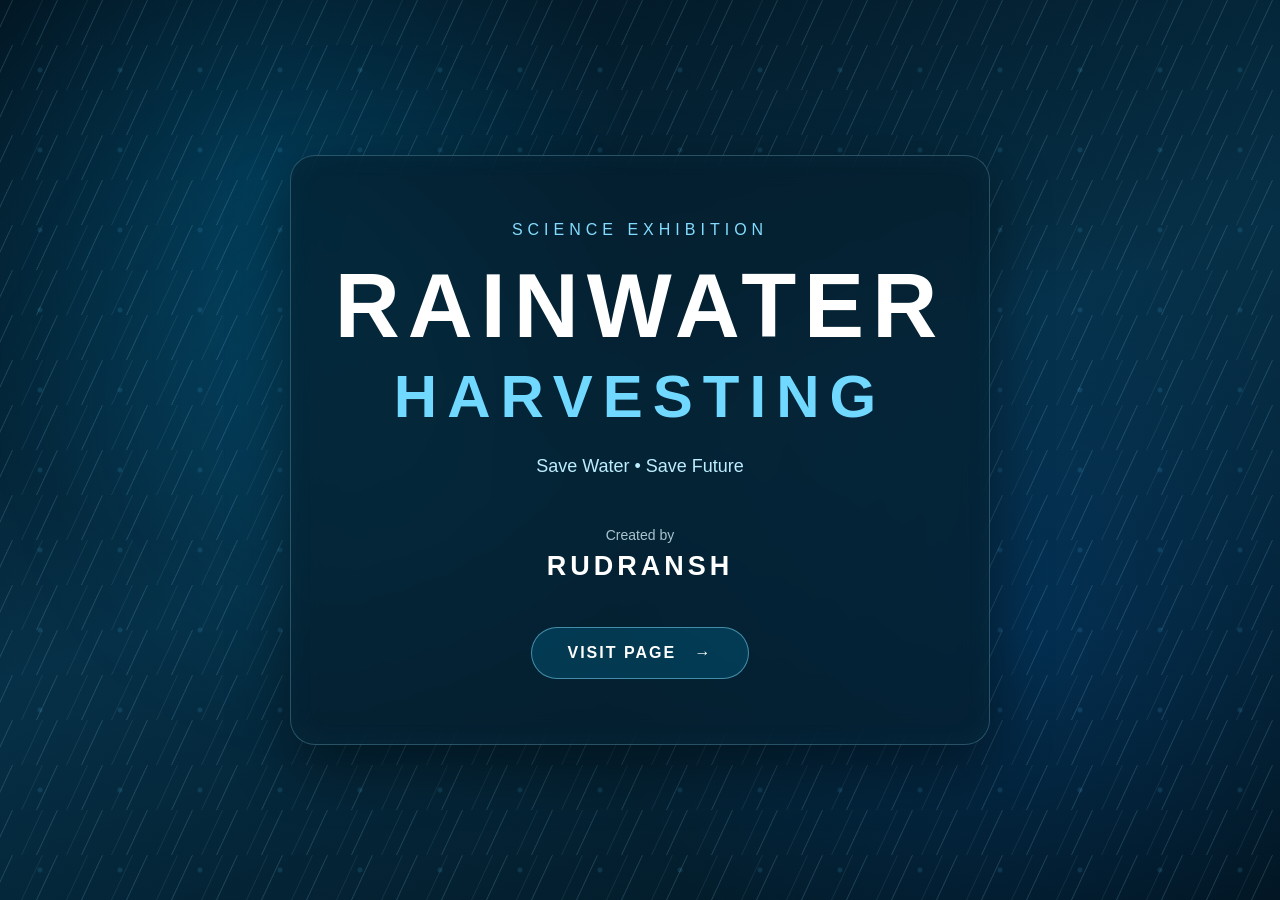
==== index.html @ d414525e "Rename rainwater.html to index.html" ====
<!DOCTYPE html>
<html lang="en">
<head>
    <meta charset="UTF-8">
    <meta name="viewport" content="width=device-width, initial-scale=1.0">
    <title>Rainwater Harvesting | Science Exhibition</title>
    <link rel="stylesheet" href="style.css">
</head>

<body>

    <!-- Animated Background -->
    <div class="background">
        <div class="rain"></div>
        <div class="water-glow"></div>
    </div>

    <!-- ================= INTRO PAGE ================= -->
    <section id="introPage" class="page intro-page">

        <div class="glass intro-box">

            <p class="small-title">SCIENCE EXHIBITION</p>

            <h1>RAINWATER</h1>
            <h2>HARVESTING</h2>

            <p class="tagline">Save Water • Save Future</p>

            <div class="creator">
                <span>Created by</span>
                <strong>RUDRANSH</strong>
            </div>

            <button class="main-button" onclick="showMainPage()">
                VISIT PAGE
                <span>→</span>
            </button>

        </div>

    </section>


    <!-- ================= MAIN PAGE ================= -->
    <section id="mainPage" class="page hidden">

        <header class="top-header">
            <p>SCIENCE EXHIBITION</p>
            <h1>RAINWATER HARVESTING</h1>
            <p class="subtitle">Explore how rainwater can be collected, filtered, stored and reused.</p>
        </header>

        <main class="topics">

            <div class="topic-card" onclick="openTopic('collection')">
                <div class="icon">💧</div>
                <h2>Water Collection</h2>
                <p>How rainwater is collected from rooftops and surfaces.</p>
                <span>Explore →</span>
            </div>

            <div class="topic-card" onclick="openTopic('harvesting')">
                <div class="icon">🌧️</div>
                <h2>Rainwater Harvesting</h2>
                <p>Understand the complete rainwater harvesting system.</p>
                <span>Explore →</span>
            </div>

            <div class="topic-card" onclick="openTopic('filtration')">
                <div class="icon">🧹</div>
                <h2>Filtration</h2>
                <p>Learn how collected rainwater can be filtered.</p>
                <span>Explore →</span>
            </div>

            <div class="topic-card" onclick="openTopic('storage')">
                <div class="icon">🛢️</div>
                <h2>Water Storage</h2>
                <p>How clean water can be stored safely for later use.</p>
                <span>Explore →</span>
            </div>

            <div class="topic-card" onclick="openTopic('reuse')">
                <div class="icon">🏠</div>
                <h2>Water Reuse</h2>
                <p>Different ways harvested water can be reused.</p>
                <span>Explore →</span>
            </div>

            <div class="topic-card" onclick="openTopic('benefits')">
                <div class="icon">🌱</div>
                <h2>Benefits</h2>
                <p>Why rainwater harvesting is important for our future.</p>
                <span>Explore →</span>
            </div>

            <div class="topic-card" onclick="openTopic('science')">
                <div class="icon">🔬</div>
                <h2>Science Behind It</h2>
                <p>The scientific principles involved in the system.</p>
                <span>Explore →</span>
            </div>

        </main>

        <footer>
            <p>Science Exhibition • Created by Rudransh</p>
        </footer>

    </section>


    <!-- ================= DETAIL PAGE ================= -->
    <section id="detailPage" class="page hidden">

        <div class="detail-container">

            <button class="back-button" onclick="showMainPage()">
                ← BACK TO TOPICS
            </button>

            <div id="detailContent" class="glass detail-box">
                <!-- JavaScript will put content here -->
            </div>

        </div>

    </section>


    <script src="script.js"></script>

</body>
</html>
---- style.css ----
* {
    margin: 0;
    padding: 0;
    box-sizing: border-box;
}

html {
    scroll-behavior: smooth;
}

body {
    font-family: Arial, Helvetica, sans-serif;
    min-height: 100vh;
    color: white;
    overflow-x: hidden;
    background: #03141f;
}

/* ================= BACKGROUND ================= */

.background {
    position: fixed;
    inset: 0;
    overflow: hidden;
    z-index: -5;
    background:
        radial-gradient(circle at 20% 20%, rgba(0, 180, 255, 0.18), transparent 30%),
        radial-gradient(circle at 80% 70%, rgba(0, 120, 255, 0.15), transparent 35%),
        linear-gradient(160deg, #02111c, #063047, #02141f);
}

.background::before {
    content: "";
    position: absolute;
    width: 200%;
    height: 200%;
    left: -50%;
    top: -50%;

    background:
        radial-gradient(circle, rgba(80, 210, 255, 0.13) 0 2px, transparent 3px);

    background-size: 80px 80px;

    animation: waterMove 18s linear infinite;
}

.water-glow {
    position: absolute;
    width: 450px;
    height: 450px;
    border-radius: 50%;

    background: rgba(0, 180, 255, 0.08);
    filter: blur(80px);

    left: 10%;
    top: 20%;

    animation: glowMove 8s ease-in-out infinite alternate;
}

@keyframes waterMove {
    from {
        transform: translate(0, 0);
    }

    to {
        transform: translate(80px, 80px);
    }
}

@keyframes glowMove {
    from {
        transform: translate(0, 0) scale(1);
    }

    to {
        transform: translate(350px, 150px) scale(1.4);
    }
}


/* ================= RAIN ================= */

.rain,
.rain::before,
.rain::after {
    position: absolute;
    inset: -100%;
    content: "";
    pointer-events: none;

    background-image:
        linear-gradient(
            115deg,
            transparent 48%,
            rgba(150, 220, 255, 0.18) 49%,
            transparent 51%
        );

    background-size: 45px 45px;

    animation: rainFall 0.8s linear infinite;
}

.rain::before {
    animation-duration: 1.2s;
    opacity: 0.35;
}

.rain::after {
    animation-duration: 1.6s;
    opacity: 0.2;
}

@keyframes rainFall {
    from {
        transform: translateY(-100px);
    }

    to {
        transform: translateY(100px);
    }
}


/* ================= COMMON ================= */

.page {
    min-height: 100vh;
    padding: 30px 20px;
    transition: opacity 0.5s ease;
}

.hidden {
    display: none !important;
}

.glass {
    background: rgba(5, 30, 45, 0.68);

    border: 1px solid rgba(150, 230, 255, 0.25);

    box-shadow:
        0 20px 60px rgba(0, 0, 0, 0.45),
        inset 0 0 30px rgba(80, 210, 255, 0.04);

    backdrop-filter: blur(14px);
    -webkit-backdrop-filter: blur(14px);

    border-radius: 25px;
}


/* ================= INTRO ================= */

.intro-page {
    display: flex;
    justify-content: center;
    align-items: center;
}

.intro-box {
    width: min(700px, 95%);
    padding: 65px 35px;
    text-align: center;

    animation: introAppear 1.2s ease;
}

@keyframes introAppear {
    from {
        opacity: 0;
        transform: translateY(40px) scale(0.95);
    }

    to {
        opacity: 1;
        transform: translateY(0) scale(1);
    }
}

.small-title {
    font-size: 16px;
    letter-spacing: 5px;
    color: #83dcff;
    margin-bottom: 25px;
}

.intro-box h1 {
    font-size: clamp(48px, 10vw, 90px);
    letter-spacing: 8px;
    line-height: 0.95;
}

.intro-box h2 {
    font-size: clamp(30px, 7vw, 60px);
    letter-spacing: 10px;
    color: #71d9ff;
    margin-top: 12px;
}

.tagline {
    margin-top: 25px;
    font-size: 18px;
    color: #bdeeff;
}

.creator {
    margin-top: 50px;
}

.creator span {
    display: block;
    color: #a8c4cf;
    font-size: 14px;
}

.creator strong {
    display: block;
    margin-top: 8px;
    font-size: 27px;
    letter-spacing: 4px;
    color: white;
}


/* ================= BUTTON ================= */

.main-button {
    margin-top: 45px;
    padding: 16px 35px;

    border: 1px solid rgba(130, 225, 255, 0.5);
    border-radius: 50px;

    color: white;
    background: rgba(0, 170, 230, 0.18);

    font-size: 16px;
    font-weight: bold;
    letter-spacing: 2px;

    cursor: pointer;

    transition: 0.3s ease;
}

.main-button span {
    margin-left: 12px;
}

.main-button:hover {
    transform: translateY(-5px);
    background: rgba(0, 190, 255, 0.35);
    box-shadow: 0 10px 30px rgba(0, 180, 255, 0.25);
}


/* ================= MAIN PAGE ================= */

.top-header {
    max-width: 1000px;
    margin: 30px auto 50px;
    text-align: center;
}

.top-header > p:first-child {
    color: #80ddff;
    letter-spacing: 4px;
    font-size: 14px;
}

.top-header h1 {
    margin-top: 12px;
    font-size: clamp(35px, 7vw, 65px);
    letter-spacing: 4px;
}

.subtitle {
    margin: 18px auto 0;
    max-width: 700px;
    color: #b9dce7;
    line-height: 1.7;
}


/* ================= TOPIC CARDS ================= */

.topics {
    width: min(1100px, 100%);
    margin: auto;

    display: grid;
    grid-template-columns: repeat(auto-fit, minmax(250px, 1fr));

    gap: 22px;
}

.topic-card {
    padding: 30px 25px;

    min-height: 230px;

    border-radius: 22px;

    background: rgba(5, 35, 50, 0.66);
    border: 1px solid rgba(130, 220, 255, 0.18);

    backdrop-filter: blur(10px);

    cursor: pointer;

    transition:
        transform 0.3s ease,
        border-color 0.3s ease,
        background 0.3s ease,
        box-shadow 0.3s ease;
}

.topic-card:hover {
    transform: translateY(-10px);

    border-color: rgba(120, 225, 255, 0.6);

    background: rgba(8, 55, 75, 0.8);

    box-shadow:
        0 15px 40px rgba(0, 0, 0, 0.35),
        0 0 25px rgba(0, 180, 255, 0.12);
}

.icon {
    font-size: 45px;
    margin-bottom: 20px;
}

.topic-card h2 {
    font-size: 21px;
    margin-bottom: 12px;
}

.topic-card p {
    color: #b4d2dc;
    line-height: 1.6;
    font-size: 14px;
}

.topic-card span {
    display: inline-block;
    margin-top: 20px;
    color: #75dcff;
    font-weight: bold;
}


/* ================= DETAIL PAGE ================= */

.detail-container {
    width: min(900px, 100%);
    margin: auto;
    padding-top: 15px;
}

.back-button {
    border: none;
    background: transparent;
    color: #8ee2ff;

    font-size: 15px;
    font-weight: bold;

    cursor: pointer;

    margin-bottom: 20px;
}

.back-button:hover {
    color: white;
}

.detail-box {
    padding: clamp(25px, 5vw, 55px);
}

.detail-box .detail-icon {
    font-size: 60px;
    margin-bottom: 15px;
}

.detail-box h1 {
    font-size: clamp(30px, 6vw, 50px);
    margin-bottom: 20px;
}

.detail-box h2 {
    color: #7ddfff;
    margin-top: 35px;
    margin-bottom: 12px;
}

.detail-box p {
    color: #c5dce3;
    line-height: 1.8;
    font-size: 16px;
}

.detail-box ul {
    margin-top: 15px;
    padding-left: 25px;
    color: #c5dce3;
    line-height: 2;
}

.step {
    margin-top: 20px;
    padding: 18px;

    border-left: 3px solid #62d9ff;

    background: rgba(0, 160, 220, 0.08);

    border-radius: 10px;
}

.step strong {
    color: #82ddff;
}


/* ================= FOOTER ================= */

footer {
    text-align: center;
    margin-top: 60px;
    padding: 25px;
    color: #7fa9b7;
    font-size: 13px;
}


/* ================= MOBILE ================= */

@media (max-width: 600px) {

    .page {
        padding: 20px 14px;
    }

    .intro-box {
        padding: 45px 20px;
    }

    .intro-box h1 {
        letter-spacing: 4px;
    }

    .intro-box h2 {
        letter-spacing: 5px;
    }

    .topic-card {
        min-height: 210px;
    }

    .detail-box {
        padding: 25px 20px;
    }
}
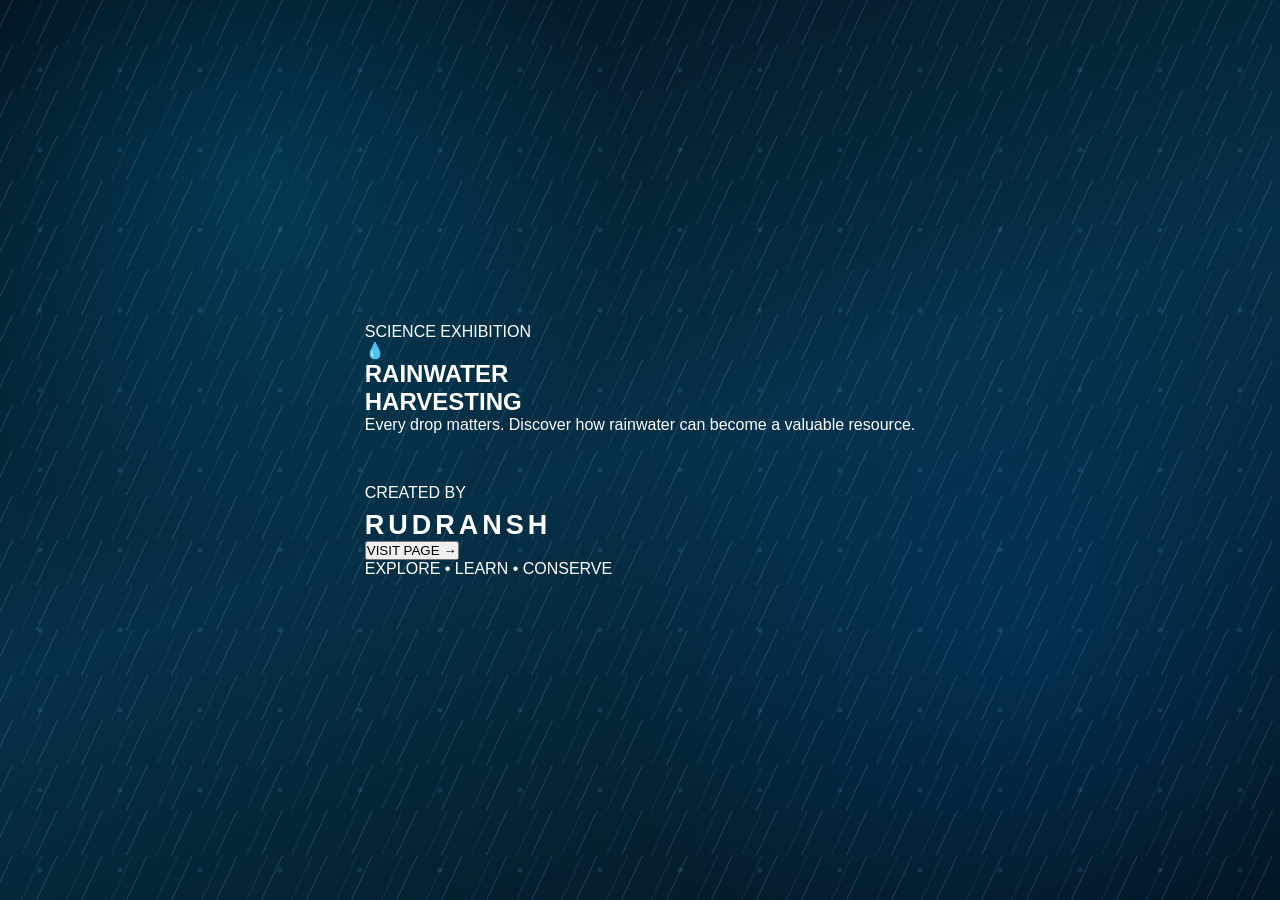
==== commit fcd7eaab: "Refactor index.html for improved layout and design Updated the HTML structure and styling for the ra" ====
--- a/index.html
+++ b/index.html
@@ -3,7 +3,13 @@
 <head>
     <meta charset="UTF-8">
     <meta name="viewport" content="width=device-width, initial-scale=1.0">
+
     <title>Rainwater Harvesting | Science Exhibition</title>
+
+    <link rel="preconnect" href="https://fonts.googleapis.com">
+    <link rel="preconnect" href="https://fonts.gstatic.com" crossorigin>
+    <link href="https://fonts.googleapis.com/css2?family=Inter:wght@400;500;600;700;800&family=Montserrat:wght@500;600;700;800&display=swap" rel="stylesheet">
+
     <link rel="stylesheet" href="style.css">
 </head>
 
@@ -11,118 +17,224 @@
 
     <!-- Animated Background -->
     <div class="background">
+        <div class="glow glow-one"></div>
+        <div class="glow glow-two"></div>
         <div class="rain"></div>
-        <div class="water-glow"></div>
+        <div class="water-particles"></div>
     </div>
 
-    <!-- ================= INTRO PAGE ================= -->
+    <!-- ================= INTRO ================= -->
+
     <section id="introPage" class="page intro-page">
 
-        <div class="glass intro-box">
-
-            <p class="small-title">SCIENCE EXHIBITION</p>
-
-            <h1>RAINWATER</h1>
-            <h2>HARVESTING</h2>
-
-            <p class="tagline">Save Water • Save Future</p>
+        <div class="intro-content">
+
+            <div class="eyebrow">
+                <span></span>
+                SCIENCE EXHIBITION
+                <span></span>
+            </div>
+
+            <div class="water-symbol">💧</div>
+
+            <h1>
+                RAINWATER<br>
+                <span>HARVESTING</span>
+            </h1>
+
+            <p class="intro-description">
+                Every drop matters.  
+                Discover how rainwater can become a valuable resource.
+            </p>
 
             <div class="creator">
-                <span>Created by</span>
-                <strong>RUDRANSH</strong>
-            </div>
-
-            <button class="main-button" onclick="showMainPage()">
-                VISIT PAGE
-                <span>→</span>
+                CREATED BY <strong>RUDRANSH</strong>
+            </div>
+
+            <button class="premium-button" onclick="showMainPage()">
+                <span>VISIT PAGE</span>
+                <span class="arrow">→</span>
             </button>
 
+            <div class="scroll-text">
+                EXPLORE • LEARN • CONSERVE
+            </div>
+
         </div>
 
     </section>
 
 
     <!-- ================= MAIN PAGE ================= -->
-    <section id="mainPage" class="page hidden">
-
-        <header class="top-header">
-            <p>SCIENCE EXHIBITION</p>
-            <h1>RAINWATER HARVESTING</h1>
-            <p class="subtitle">Explore how rainwater can be collected, filtered, stored and reused.</p>
+
+    <section id="mainPage" class="page main-page hidden">
+
+        <header class="top-bar">
+
+            <div class="brand">
+                <div class="brand-icon">💧</div>
+
+                <div>
+                    <small>SCIENCE EXHIBITION</small>
+                    <strong>RAINWATER HARVESTING</strong>
+                </div>
+            </div>
+
+            <div class="status">
+                <span class="status-dot"></span>
+                EXPLORE
+            </div>
+
         </header>
 
-        <main class="topics">
-
-            <div class="topic-card" onclick="openTopic('collection')">
-                <div class="icon">💧</div>
-                <h2>Water Collection</h2>
-                <p>How rainwater is collected from rooftops and surfaces.</p>
-                <span>Explore →</span>
-            </div>
-
-            <div class="topic-card" onclick="openTopic('harvesting')">
-                <div class="icon">🌧️</div>
-                <h2>Rainwater Harvesting</h2>
-                <p>Understand the complete rainwater harvesting system.</p>
-                <span>Explore →</span>
-            </div>
-
-            <div class="topic-card" onclick="openTopic('filtration')">
-                <div class="icon">🧹</div>
-                <h2>Filtration</h2>
-                <p>Learn how collected rainwater can be filtered.</p>
-                <span>Explore →</span>
-            </div>
-
-            <div class="topic-card" onclick="openTopic('storage')">
-                <div class="icon">🛢️</div>
-                <h2>Water Storage</h2>
-                <p>How clean water can be stored safely for later use.</p>
-                <span>Explore →</span>
-            </div>
-
-            <div class="topic-card" onclick="openTopic('reuse')">
-                <div class="icon">🏠</div>
-                <h2>Water Reuse</h2>
-                <p>Different ways harvested water can be reused.</p>
-                <span>Explore →</span>
-            </div>
-
-            <div class="topic-card" onclick="openTopic('benefits')">
-                <div class="icon">🌱</div>
-                <h2>Benefits</h2>
-                <p>Why rainwater harvesting is important for our future.</p>
-                <span>Explore →</span>
-            </div>
-
-            <div class="topic-card" onclick="openTopic('science')">
-                <div class="icon">🔬</div>
-                <h2>Science Behind It</h2>
-                <p>The scientific principles involved in the system.</p>
-                <span>Explore →</span>
+
+        <main class="main-content">
+
+            <div class="main-heading">
+
+                <p class="section-label">DISCOVER THE PROCESS</p>
+
+                <h2>
+                    Every Drop Has<br>
+                    <span>A Purpose.</span>
+                </h2>
+
+                <p>
+                    Explore the science, process and importance of
+                    collecting and reusing rainwater.
+                </p>
+
+            </div>
+
+
+            <div class="topic-grid">
+
+                <article class="topic-card" onclick="openTopic('collection')">
+                    <div class="card-number">01</div>
+                    <div class="card-icon">🌧️</div>
+                    <h3>Water Collection</h3>
+                    <p>Capture rainwater from rooftops and surfaces.</p>
+                    <div class="explore">EXPLORE <span>→</span></div>
+                </article>
+
+
+                <article class="topic-card" onclick="openTopic('harvesting')">
+                    <div class="card-number">02</div>
+                    <div class="card-icon">💧</div>
+                    <h3>Rainwater Harvesting</h3>
+                    <p>Understand how rainwater is collected and directed.</p>
+                    <div class="explore">EXPLORE <span>→</span></div>
+                </article>
+
+
+                <article class="topic-card" onclick="openTopic('filtration')">
+                    <div class="card-number">03</div>
+                    <div class="card-icon">🔬</div>
+                    <h3>Filtration</h3>
+                    <p>Learn how impurities are removed from collected water.</p>
+                    <div class="explore">EXPLORE <span>→</span></div>
+                </article>
+
+
+                <article class="topic-card" onclick="openTopic('storage')">
+                    <div class="card-number">04</div>
+                    <div class="card-icon">🛢️</div>
+                    <h3>Water Storage</h3>
+                    <p>Store harvested water safely for future use.</p>
+                    <div class="explore">EXPLORE <span>→</span></div>
+                </article>
+
+
+                <article class="topic-card" onclick="openTopic('reuse')">
+                    <div class="card-number">05</div>
+                    <div class="card-icon">♻️</div>
+                    <h3>Water Reuse</h3>
+                    <p>Discover practical ways to reuse collected water.</p>
+                    <div class="explore">EXPLORE <span>→</span></div>
+                </article>
+
+
+                <article class="topic-card" onclick="openTopic('benefits')">
+                    <div class="card-number">06</div>
+                    <div class="card-icon">🌱</div>
+                    <h3>Benefits</h3>
+                    <p>See how rainwater harvesting helps people and nature.</p>
+                    <div class="explore">EXPLORE <span>→</span></div>
+                </article>
+
+
+                <article class="topic-card featured-card" onclick="openTopic('science')">
+                    <div class="card-number">07</div>
+                    <div class="card-icon">⚡</div>
+                    <h3>Science Behind It</h3>
+                    <p>Understand the scientific principles behind the system.</p>
+                    <div class="explore">EXPLORE <span>→</span></div>
+                </article>
+
+            </div>
+
+
+            <div class="bottom-message">
+                <span></span>
+                SAVE WATER • SAVE THE FUTURE
+                <span></span>
             </div>
 
         </main>
 
-        <footer>
-            <p>Science Exhibition • Created by Rudransh</p>
-        </footer>
-
     </section>
 
 
     <!-- ================= DETAIL PAGE ================= -->
-    <section id="detailPage" class="page hidden">
+
+    <section id="detailPage" class="page detail-page hidden">
 
         <div class="detail-container">
 
-            <button class="back-button" onclick="showMainPage()">
+            <button class="back-button" onclick="backToMain()">
                 ← BACK TO TOPICS
             </button>
 
-            <div id="detailContent" class="glass detail-box">
-                <!-- JavaScript will put content here -->
-            </div>
+            <div class="detail-number" id="detailNumber">
+                01
+            </div>
+
+            <div class="detail-icon" id="detailIcon">
+                💧
+            </div>
+
+            <p class="section-label" id="detailLabel">
+                KNOW MORE
+            </p>
+
+            <h2 id="detailTitle">
+                Water Collection
+            </h2>
+
+            <div class="detail-line"></div>
+
+            <p class="detail-intro" id="detailIntro"></p>
+
+            <div class="info-box">
+                <div class="info-title">
+                    KEY INFORMATION
+                </div>
+
+                <div id="detailContent"></div>
+            </div>
+
+            <div class="did-you-know">
+                <span>💡</span>
+                <div>
+                    <strong>Did You Know?</strong>
+                    <p id="didYouKnow"></p>
+                </div>
+            </div>
+
+            <button class="premium-button small-button" onclick="backToMain()">
+                <span>EXPLORE MORE TOPICS</span>
+                <span class="arrow">→</span>
+            </button>
 
         </div>
 
